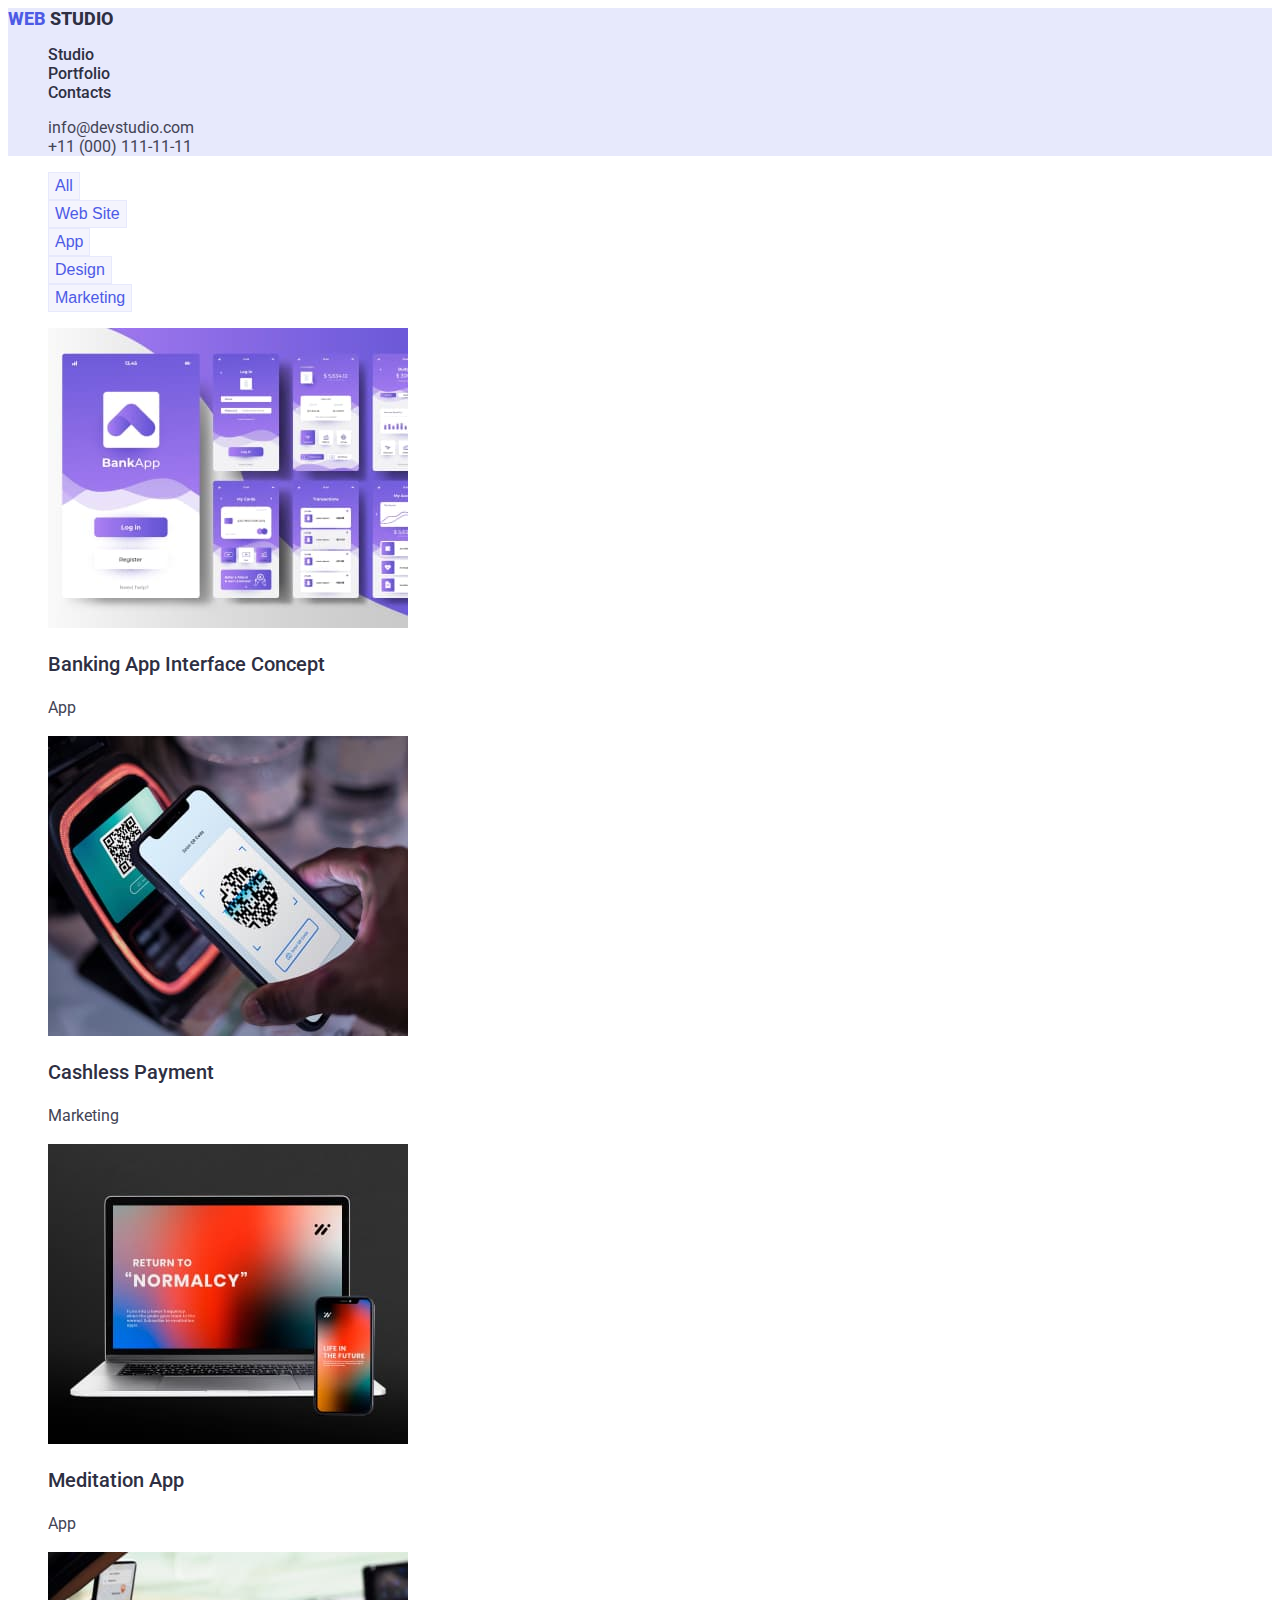
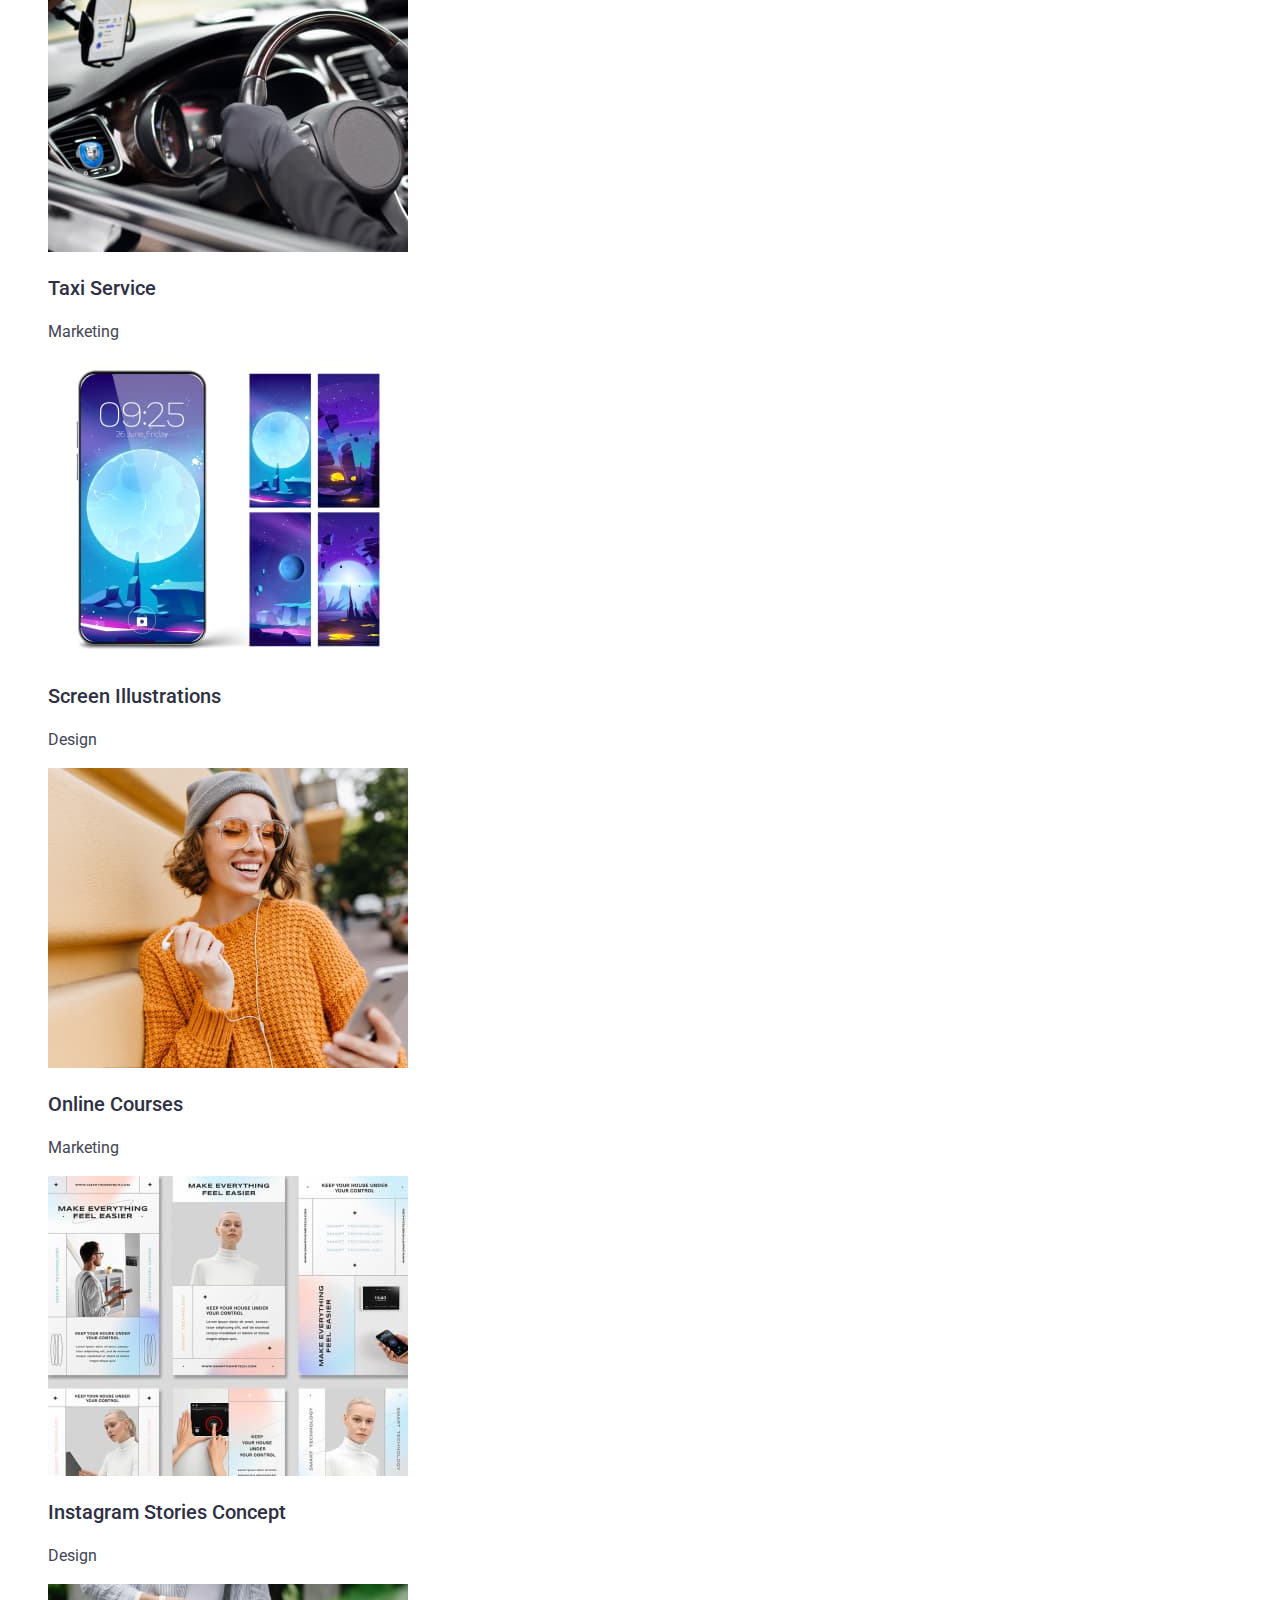
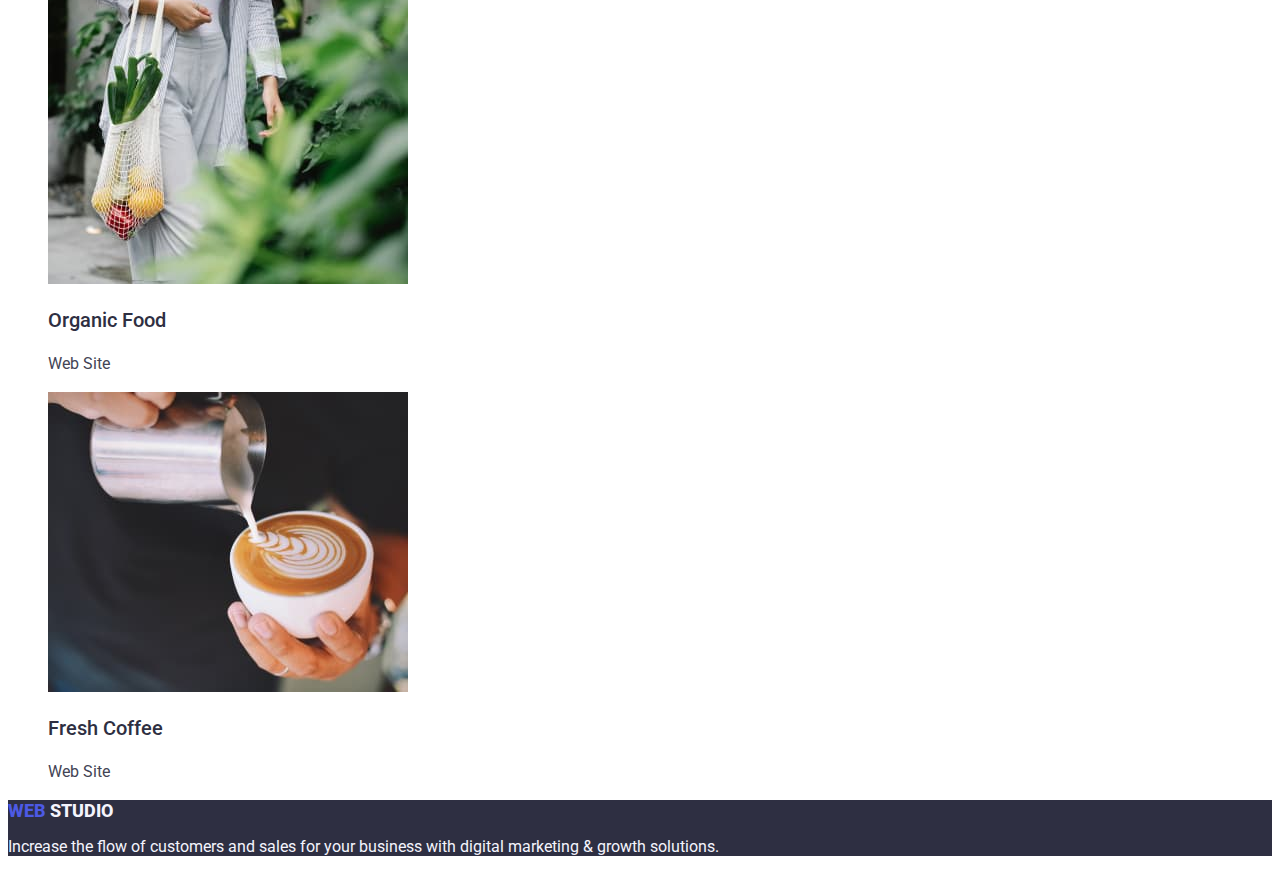
==== portfolio.html @ ab1d947a "Add files via upload" ====
<!DOCTYPE html>
<html lang="en">
  <head>
    <meta charset="UTF-8" />
    <meta name="viewport" content="width=device-width, initial-scale=1.0" />
    <title>Portfolio</title>
    <link
      href="https://fonts.googleapis.com/css2?family=Raleway:wght@800&family=Roboto:wght@400;500;700;900&display=swap"
      rel="stylesheet"
    />
    <link rel="stylesheet" href="./css/portfolio.css" />
  </head>
  <body>
    <header class="page-header">
      <nav class="navigation">
        <a class="page-logo" href="./index.html">
          <span class="logo-first-part">Web</span>
          <span class="logo-second-part">Studio</span>
        </a>
        <ul class="menu">
          <li class="menu-item">
            <a class="menu-link" href="./index.html">Studio</a>
          </li>
          <li class="menu-item">
            <a class="menu-link" href="./portfolio.html">Portfolio</a>
          </li>
          <li class="menu-item">
            <a class="menu-link" href="./contacts.html">Contacts</a>
          </li>
        </ul>
      </nav>
      <address>
        <ul class="contact">
          <li class="contact-list-item">
            <a class="contact-list-link" href="mailto:info@devstudio.com"
              >info@devstudio.com</a
            >
          </li>
          <li class="contact-list-item">
            <a class="contact-list-link" href="tel:+110001111111"
              >+11 (000) 111-11-11</a
            >
          </li>
        </ul>
      </address>
    </header>
    <main>
      <section>
        <ul class="list">
          <li><button type="button">All</button></li>
          <li><button type="button">Web Site</button></li>
          <li><button type="button">App</button></li>
          <li><button type="button">Design</button></li>
          <li><button type="button">Marketing</button></li>
        </ul>
      </section>
      <section>
        <ul class="sections">
          <li class="block">
            <img
              src="./images/banking_app.jpg"
              alt="Banking App Interface Concept"
              width="360"
            />
            <h3 class="section-title">Banking App Interface Concept</h3>
            <p class="section-text">App</p>
          </li>
          <li class="block">
            <img
              src="./images/cashless_payment.jpg"
              alt="Cashless Payment"
              width="360"
            />
            <h3 class="section-title">Cashless Payment</h3>
            <p class="section-text">Marketing</p>
          </li>
          <li class="block">
            <img
              src="./images/meditation_app.jpg"
              alt="Meditation App"
              width="360"
            />
            <h3 class="section-title">Meditation App</h3>
            <p class="section-text">App</p>
          </li>
          <li class="block">
            <img
              src="./images/taxi_service.jpg"
              alt="Taxi Service"
              width="360"
            />
            <h3 class="section-title">Taxi Service</h3>
            <p class="section-text">Marketing</p>
          </li>
          <li class="block">
            <img
              src="./images/screen_illustrations.jpg"
              alt="Screen Illustrations"
              width="360"
            />
            <h3 class="section-title">Screen Illustrations</h3>
            <p class="section-text">Design</p>
          </li>
          <li>
            <img
              src="./images/online_courses.jpg"
              alt="Online Courses"
              width="360"
            />
            <h3 class="section-title">Online Courses</h3>
            <p class="section-text">Marketing</p>
          </li>
          <li class="block">
            <img
              src="./images/instagram_stories_concept.jpg"
              alt="Instagram Stories Concept"
              width="360"
            />
            <h3 class="section-title">Instagram Stories Concept</h3>
            <p class="section-text">Design</p>
          </li>
          <li class="block">
            <img
              src="./images/organic_food.jpg"
              alt="Organic Food"
              width="360"
            />
            <h3 class="section-title">Organic Food</h3>
            <p class="section-text">Web Site</p>
          </li>
          <li class="block">
            <img
              src="./images/fresh_coffee.jpg"
              alt="Fresh Coffee"
              width="360"
            />
            <h3 class="section-title">Fresh Coffee</h3>
            <p class="section-text">Web Site</p>
          </li>
        </ul>
      </section>
    </main>
    <footer class="footer">
      <nav class="navigation">
        <a class="page-logo" href="./index.html">
          <span class="logo-first-part">Web</span>
          <span class="logo-second-part">Studio</span>
        </a>
      </nav>
      <p class="text">
        Increase the flow of customers and sales for your business with digital
        marketing & growth solutions.
      </p>
    </footer>
  </body>
</html>
---- css/portfolio.css ----
:root {
  --primary-color: #2e2f42; /*Modal overlay, main color*/
  --secondary-color: #434455; /*Text, secondary color*/
  --accent-color: #4d5ae5; /*Primary Brand, accent color*/
  --focus-color: #ffffff; /*White focus, background*/
  --secondary-background-color: #e7e9fc; /*Accent, bgc of header*/
  --passive-background-color: #f4f4fd; /*Light, button bgc*/
  --active-background-color: #404bbf; /*Pressed state, active bgc*/
}

body {
  font-family: "Roboto", sans-serif;
  background-color: var(--background-color);
  color: var(--primary-color);
}
.page-logo {
  font-size: 18px;
  font-weight: 800;
  text-decoration: none;
  text-transform: uppercase;
  letter-spacing: 0, 54;
}
.logo-first-part {
  color: var(--accent-color);
}
.logo-second-part {
  color: var(--primary-color);
}
ul {
  list-style: none;
}
button {
  cursor: pointer;
  color: var(--accent-color);
  font-size: 16px;
  font-style: normal;
  font-weight: 500;
  line-height: 1.5;
  border: 1px solid var(--secondary-background-color);
  background-color: var(--passive-background-color);
}
a:hover,
a:focus {
  color: var(--active-background-color);
}
button:hover,
button:focus {
  color: var(--focus-color);
  background-color: var(--active-background-color);
}
.page-header {
  background: var(--secondary-background-color);
}
.menu-link {
  font-size: 16px;
  font-weight: 500;
  text-decoration: none;
  color: var(--primary-color);
}
.contact-list-link {
  color: var(--secondary-color);
  text-decoration: none;
  font-style: normal;
}
.section-title {
  font-size: 20px;
  font-weight: 500;
  color: var(--primary-color);
  line-height: 1.2;
}
.section-text {
  font-size: 16px;
  color: var(--secondary-color);
  line-height: 1.5;
}
.footer {
  background-color: var(--primary-color);
}
.footer .navigation .page-logo .logo-second-part {
  color: var(--passive-background-color);
}
.text {
  font-size: 16px;
  color: var(--passive-background-color);
}
/* .block {
  width: 360px;
  height: 420px;
} */
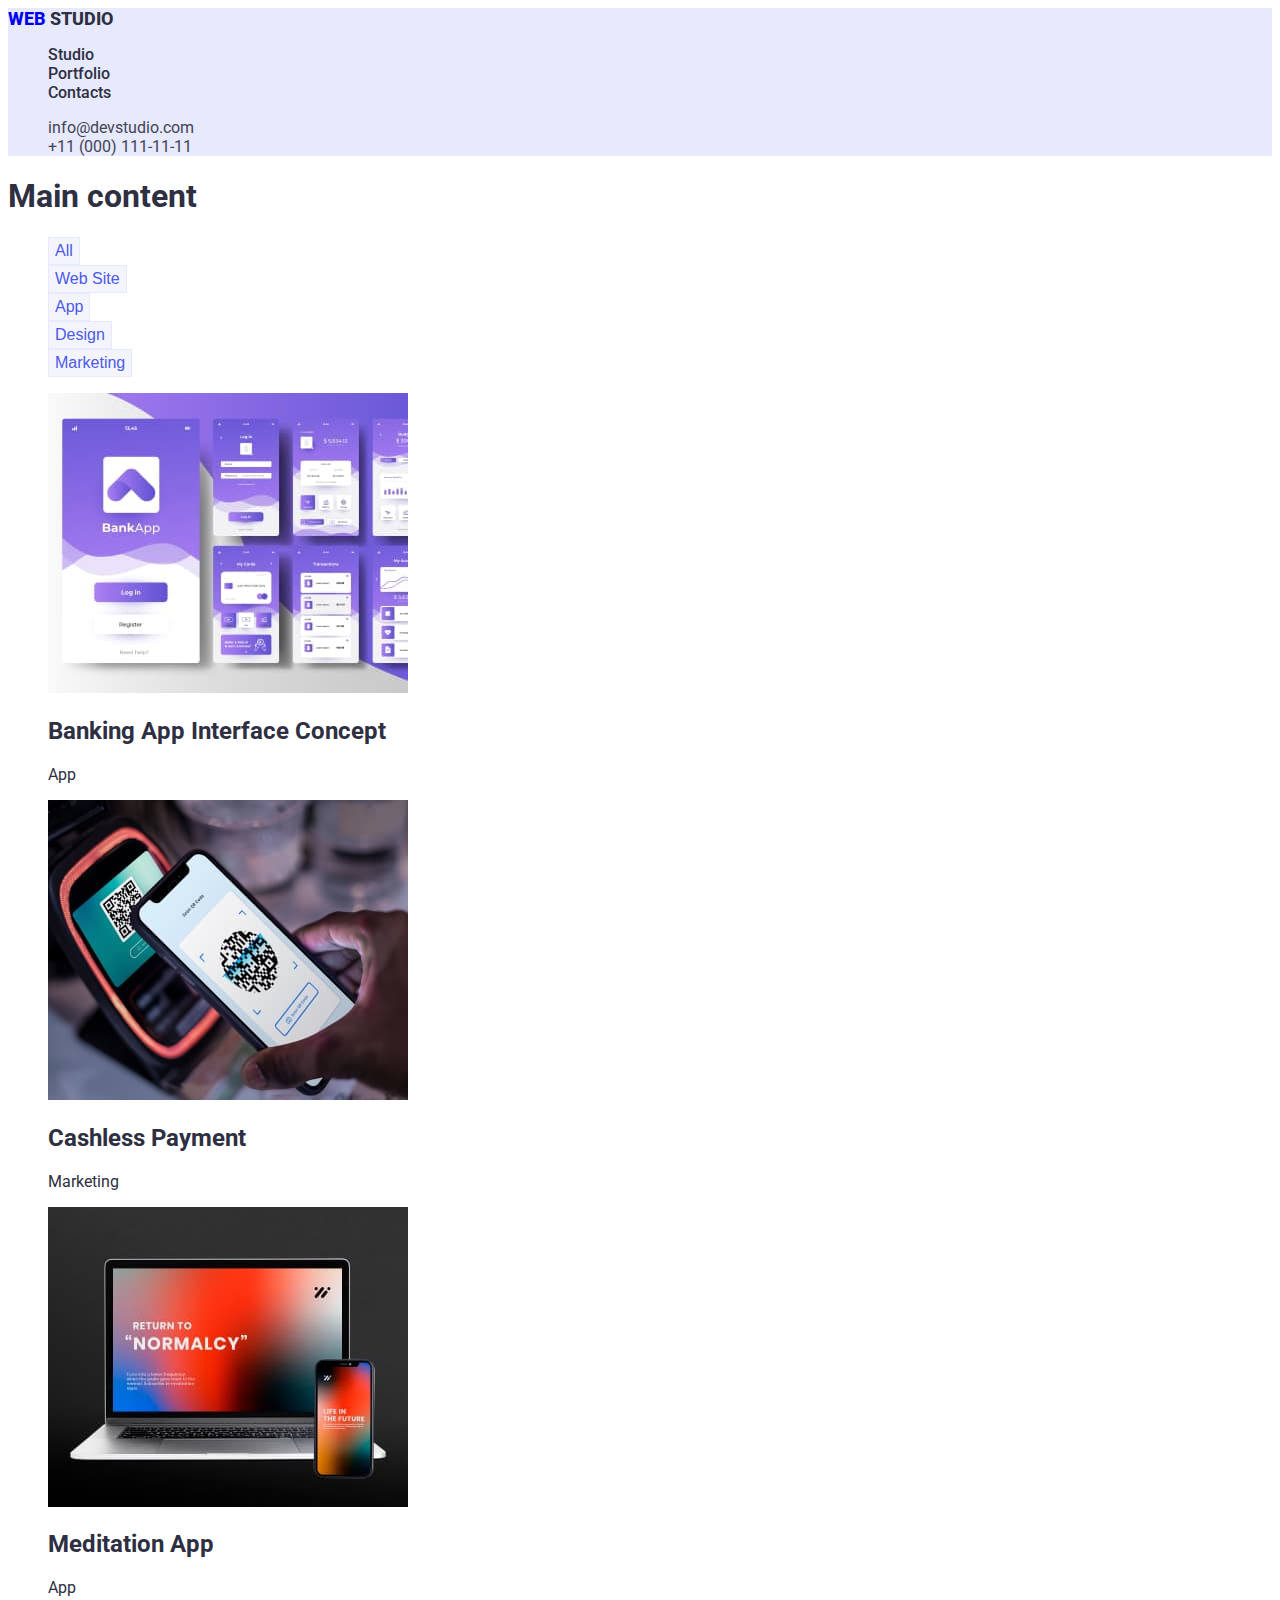
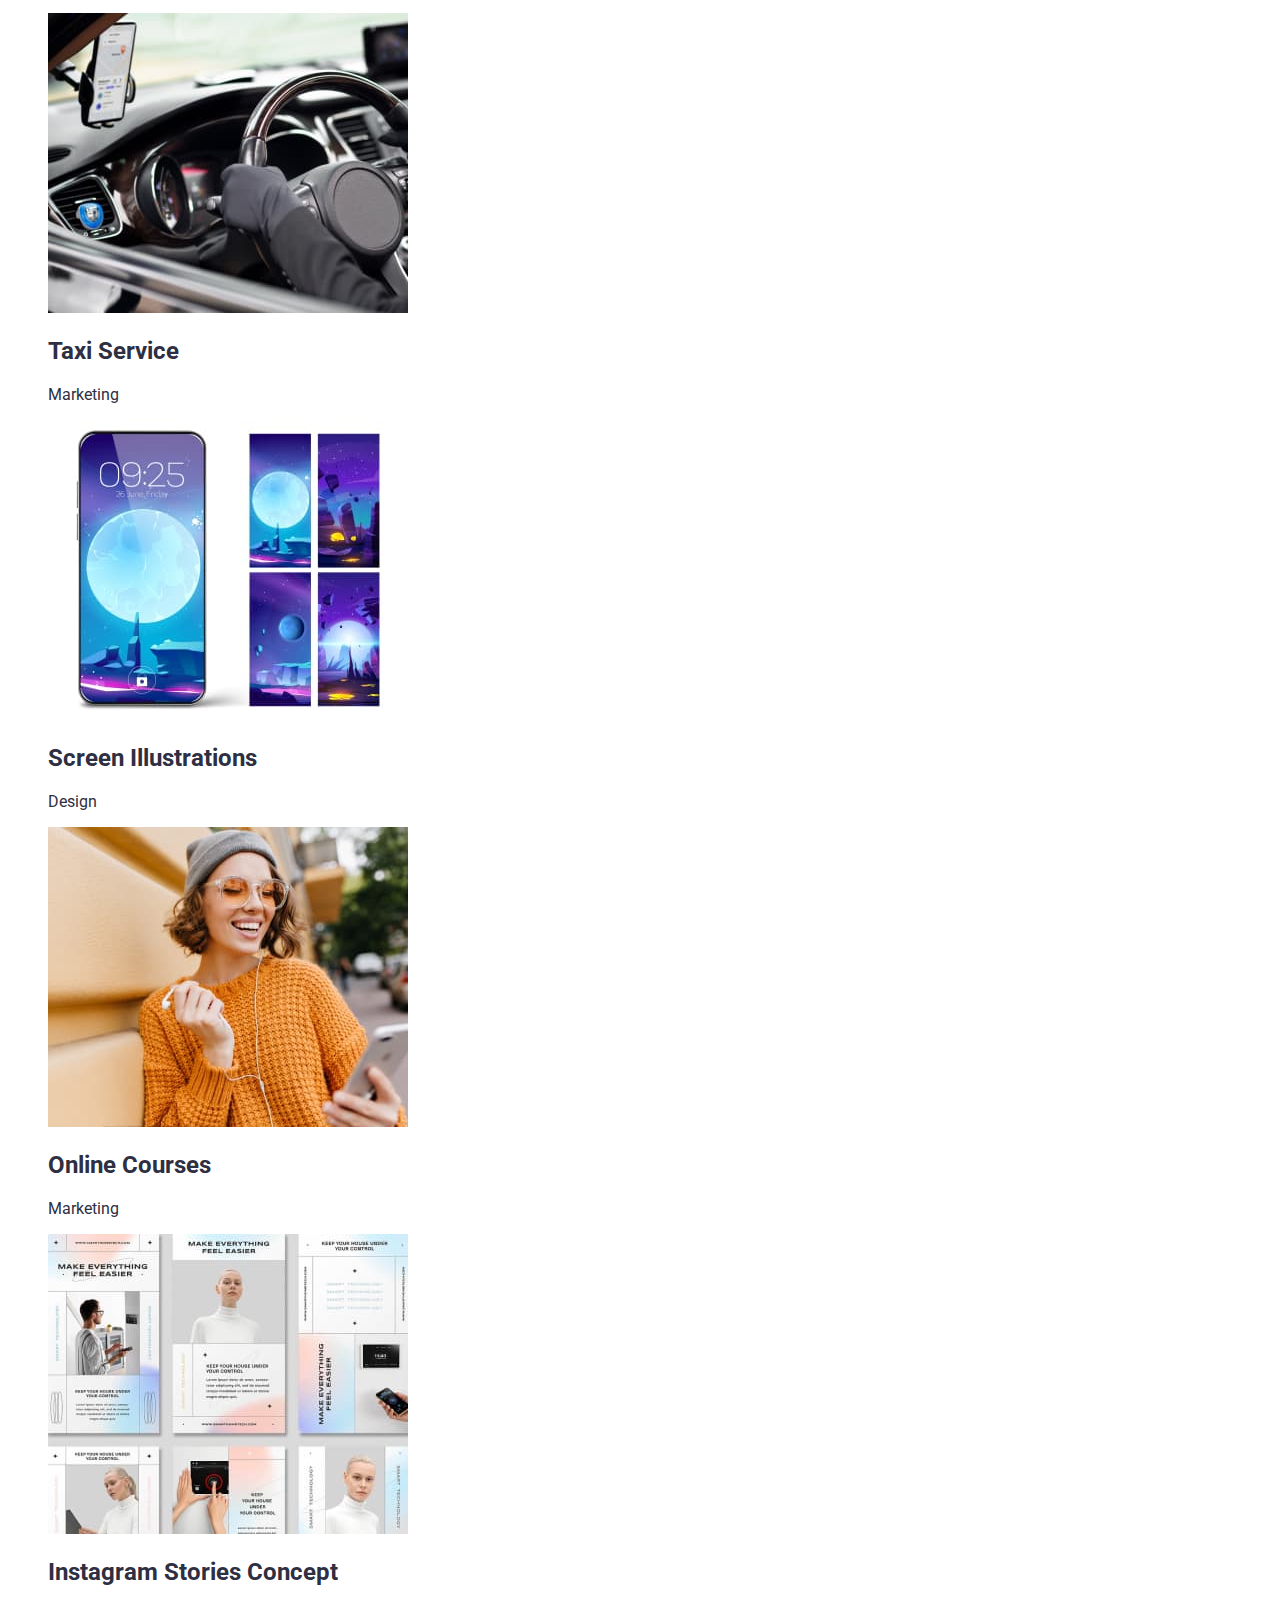
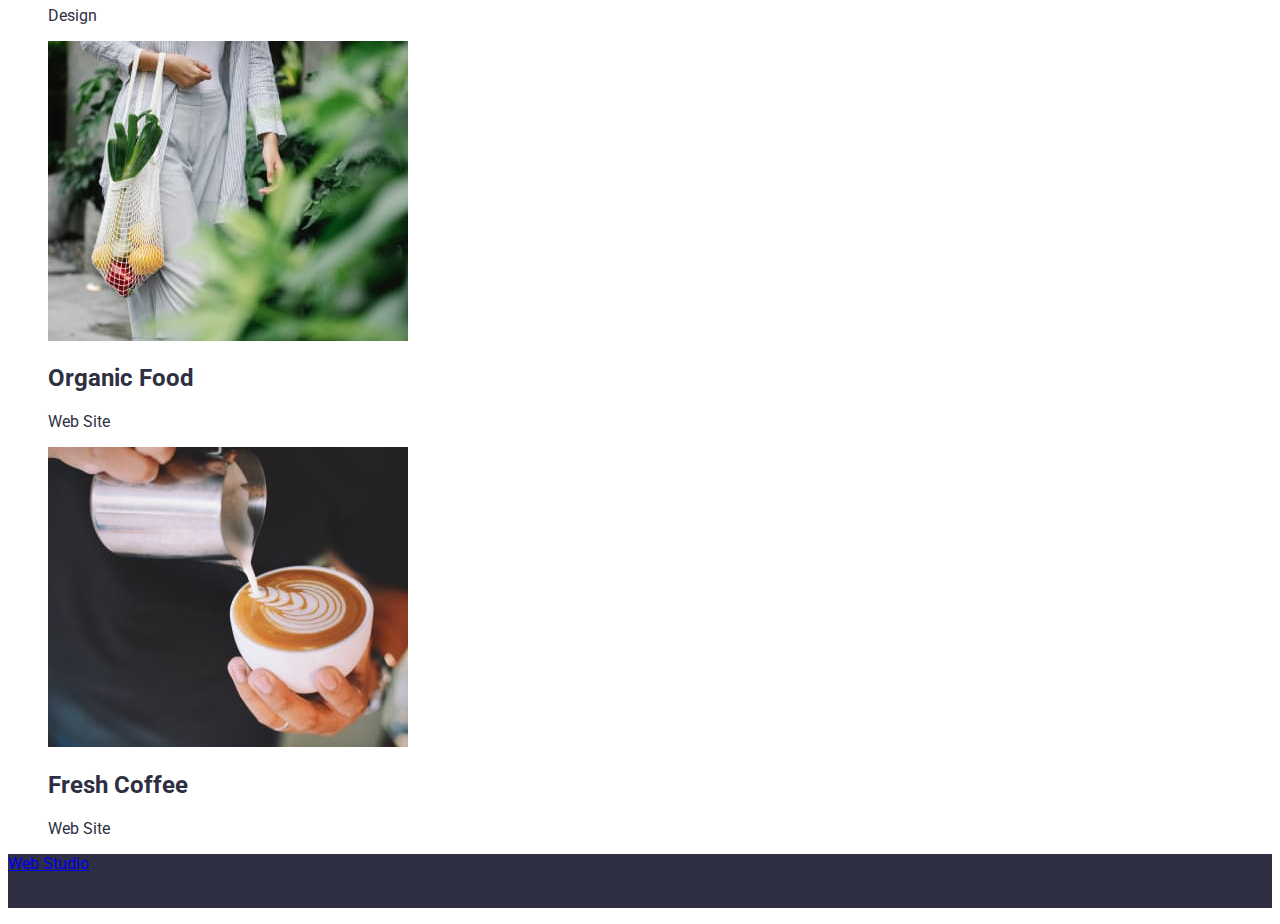
==== commit 726a16a9: "add css files" ====
--- a/portfolio.html
+++ b/portfolio.html
@@ -13,31 +13,30 @@
   <body>
     <header class="page-header">
       <nav class="navigation">
-        <a class="page-logo" href="./index.html">
-          <span class="logo-first-part">Web</span>
-          <span class="logo-second-part">Studio</span>
+        <a class="page-logo link" href="./index.html">
+          Web <span class="logo-second-part">Studio</span>
         </a>
-        <ul class="menu">
-          <li class="menu-item">
+        <ul class="menu list">
+          <li class="menu-item link">
             <a class="menu-link" href="./index.html">Studio</a>
           </li>
-          <li class="menu-item">
+          <li class="menu-item link">
             <a class="menu-link" href="./portfolio.html">Portfolio</a>
           </li>
-          <li class="menu-item">
-            <a class="menu-link" href="./contacts.html">Contacts</a>
+          <li class="menu-item link">
+            <a class="menu-link" href="./index.html">Contacts</a>
           </li>
         </ul>
       </nav>
-      <address>
-        <ul class="contact">
+      <address class="contact-info">
+        <ul class="contact list">
           <li class="contact-list-item">
-            <a class="contact-list-link" href="mailto:info@devstudio.com"
+            <a class="contact-list-link link" href="mailto:info@devstudio.com"
               >info@devstudio.com</a
             >
           </li>
           <li class="contact-list-item">
-            <a class="contact-list-link" href="tel:+110001111111"
+            <a class="contact-list-link link" href="tel:+110001111111"
               >+11 (000) 111-11-11</a
             >
           </li>
@@ -45,109 +44,106 @@
       </address>
     </header>
     <main>
-      <section>
-        <ul class="list">
-          <li><button type="button">All</button></li>
-          <li><button type="button">Web Site</button></li>
-          <li><button type="button">App</button></li>
-          <li><button type="button">Design</button></li>
-          <li><button type="button">Marketing</button></li>
+      <section class="main-section">
+        <h1>Main content</h1>
+        <ul class="buttin-filter list">
+          <li><button class="btn" type="button">All</button></li>
+          <li><button class="btn" type="button">Web Site</button></li>
+          <li><button class="btn" type="button">App</button></li>
+          <li><button class="btn" type="button">Design</button></li>
+          <li><button class="btn" type="button">Marketing</button></li>
         </ul>
-      </section>
-      <section>
-        <ul class="sections">
-          <li class="block">
+
+        <ul class="all-blocks list">
+          <li class="block link">
             <img
               src="./images/banking_app.jpg"
               alt="Banking App Interface Concept"
               width="360"
             />
-            <h3 class="section-title">Banking App Interface Concept</h3>
-            <p class="section-text">App</p>
+            <h2 class="block-title">Banking App Interface Concept</h2>
+            <p class="block-text">App</p>
           </li>
-          <li class="block">
+          <li class="block link">
             <img
               src="./images/cashless_payment.jpg"
               alt="Cashless Payment"
               width="360"
             />
-            <h3 class="section-title">Cashless Payment</h3>
-            <p class="section-text">Marketing</p>
+            <h2 class="block-title">Cashless Payment</h2>
+            <p class="block-text">Marketing</p>
           </li>
-          <li class="block">
+          <li class="block link">
             <img
               src="./images/meditation_app.jpg"
               alt="Meditation App"
               width="360"
             />
-            <h3 class="section-title">Meditation App</h3>
-            <p class="section-text">App</p>
+            <h2 class="block-title">Meditation App</h2>
+            <p class="block-text">App</p>
           </li>
-          <li class="block">
+          <li class="block link">
             <img
               src="./images/taxi_service.jpg"
               alt="Taxi Service"
               width="360"
             />
-            <h3 class="section-title">Taxi Service</h3>
-            <p class="section-text">Marketing</p>
+            <h2 class="block-title">Taxi Service</h2>
+            <p class="block-text">Marketing</p>
           </li>
-          <li class="block">
+          <li class="block link">
             <img
               src="./images/screen_illustrations.jpg"
               alt="Screen Illustrations"
               width="360"
             />
-            <h3 class="section-title">Screen Illustrations</h3>
-            <p class="section-text">Design</p>
+            <h2 class="block-title">Screen Illustrations</h2>
+            <p class="block-text">Design</p>
           </li>
-          <li>
+          <li class="block link">
             <img
               src="./images/online_courses.jpg"
               alt="Online Courses"
               width="360"
             />
-            <h3 class="section-title">Online Courses</h3>
-            <p class="section-text">Marketing</p>
+            <h2 class="block-title">Online Courses</h2>
+            <p class="block-text">Marketing</p>
           </li>
-          <li class="block">
+          <li class="block link">
             <img
               src="./images/instagram_stories_concept.jpg"
               alt="Instagram Stories Concept"
               width="360"
             />
-            <h3 class="section-title">Instagram Stories Concept</h3>
-            <p class="section-text">Design</p>
+            <h2 class="block-title">Instagram Stories Concept</h2>
+            <p class="block-text">Design</p>
           </li>
-          <li class="block">
+          <li class="block link">
             <img
               src="./images/organic_food.jpg"
               alt="Organic Food"
               width="360"
             />
-            <h3 class="section-title">Organic Food</h3>
-            <p class="section-text">Web Site</p>
+            <h2 class="block-title">Organic Food</h2>
+            <p class="block-text">Web Site</p>
           </li>
-          <li class="block">
+          <li class="block link">
             <img
               src="./images/fresh_coffee.jpg"
               alt="Fresh Coffee"
               width="360"
             />
-            <h3 class="section-title">Fresh Coffee</h3>
-            <p class="section-text">Web Site</p>
+            <h2 class="block-title">Fresh Coffee</h2>
+            <p class="block-text">Web Site</p>
           </li>
         </ul>
       </section>
     </main>
     <footer class="footer">
-      <nav class="navigation">
-        <a class="page-logo" href="./index.html">
-          <span class="logo-first-part">Web</span>
-          <span class="logo-second-part">Studio</span>
-        </a>
-      </nav>
-      <p class="text">
+      <a class="footer-logo" href="./index.html">
+        Web <span class="footer-logo-second-part">Studio</span>
+      </a>
+      <p class="footer-description">
         Increase the flow of customers and sales for your business with digital
         marketing & growth solutions.
       </p>
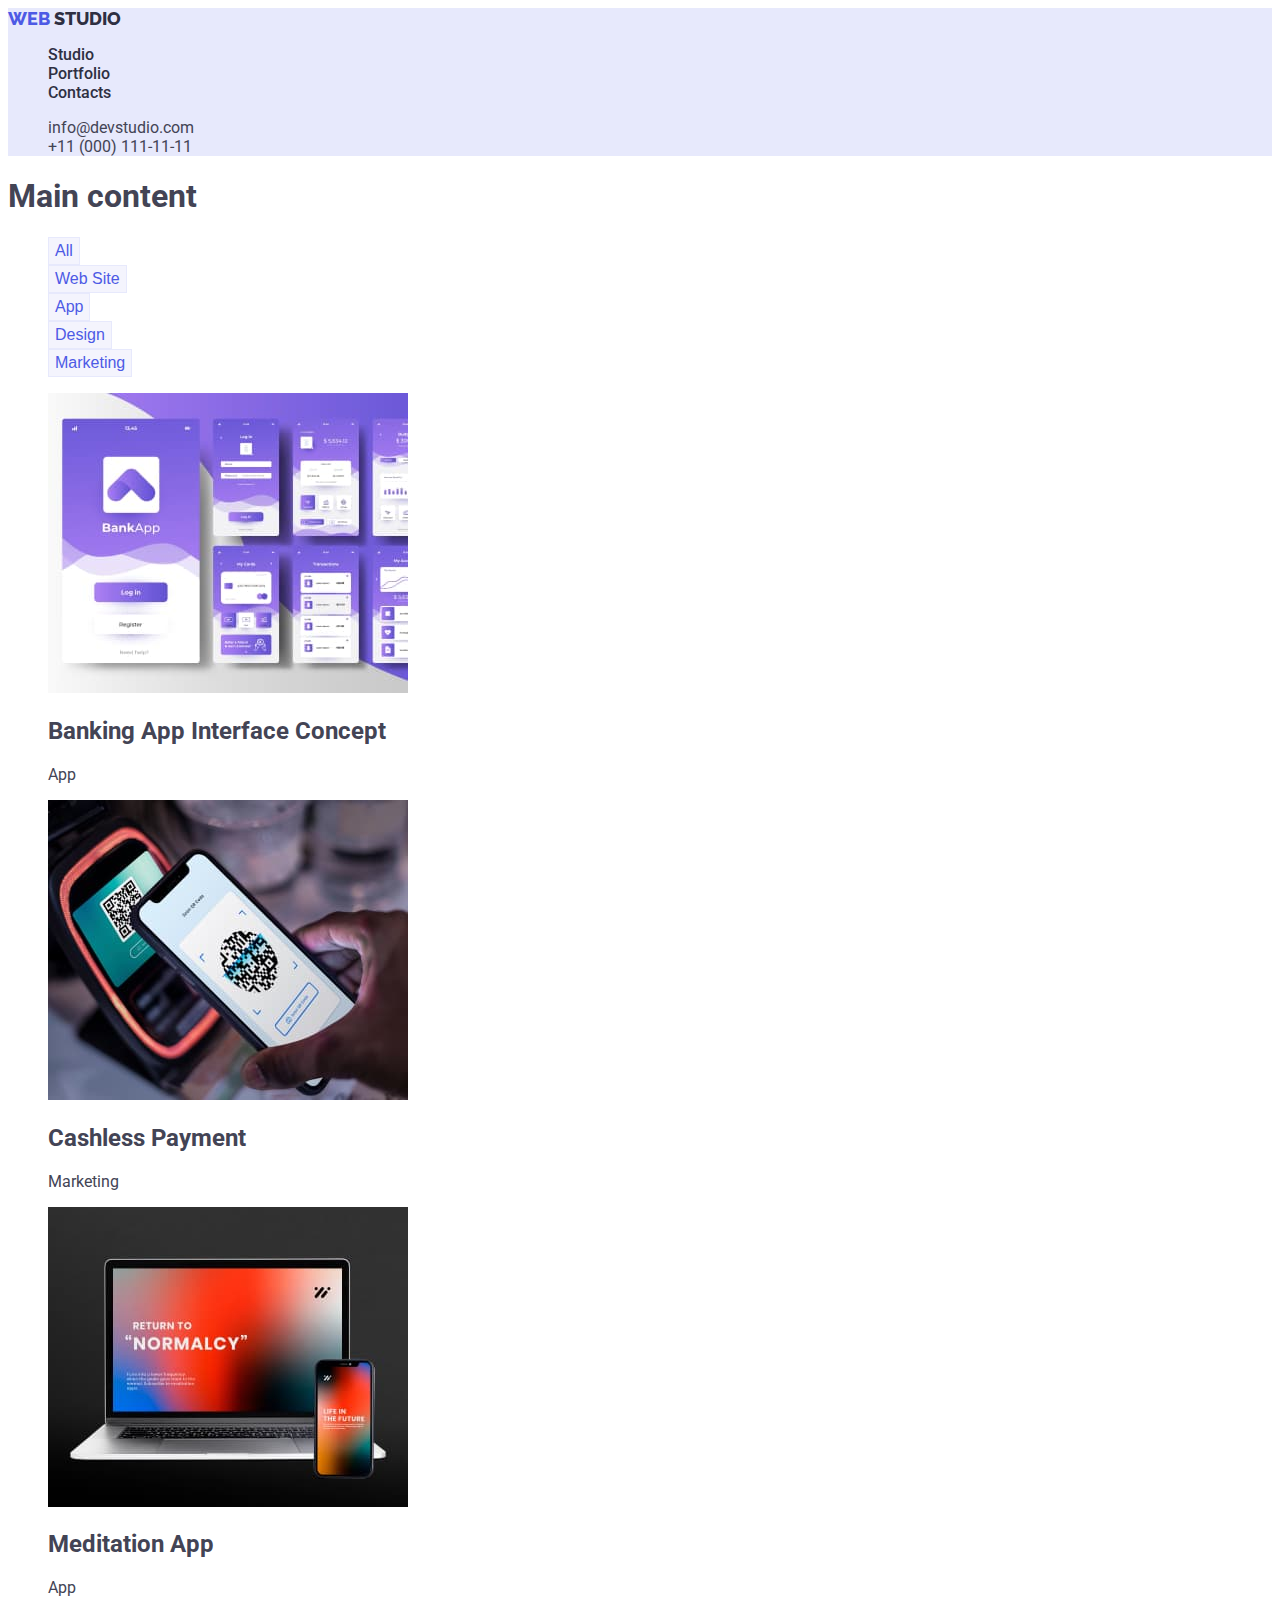
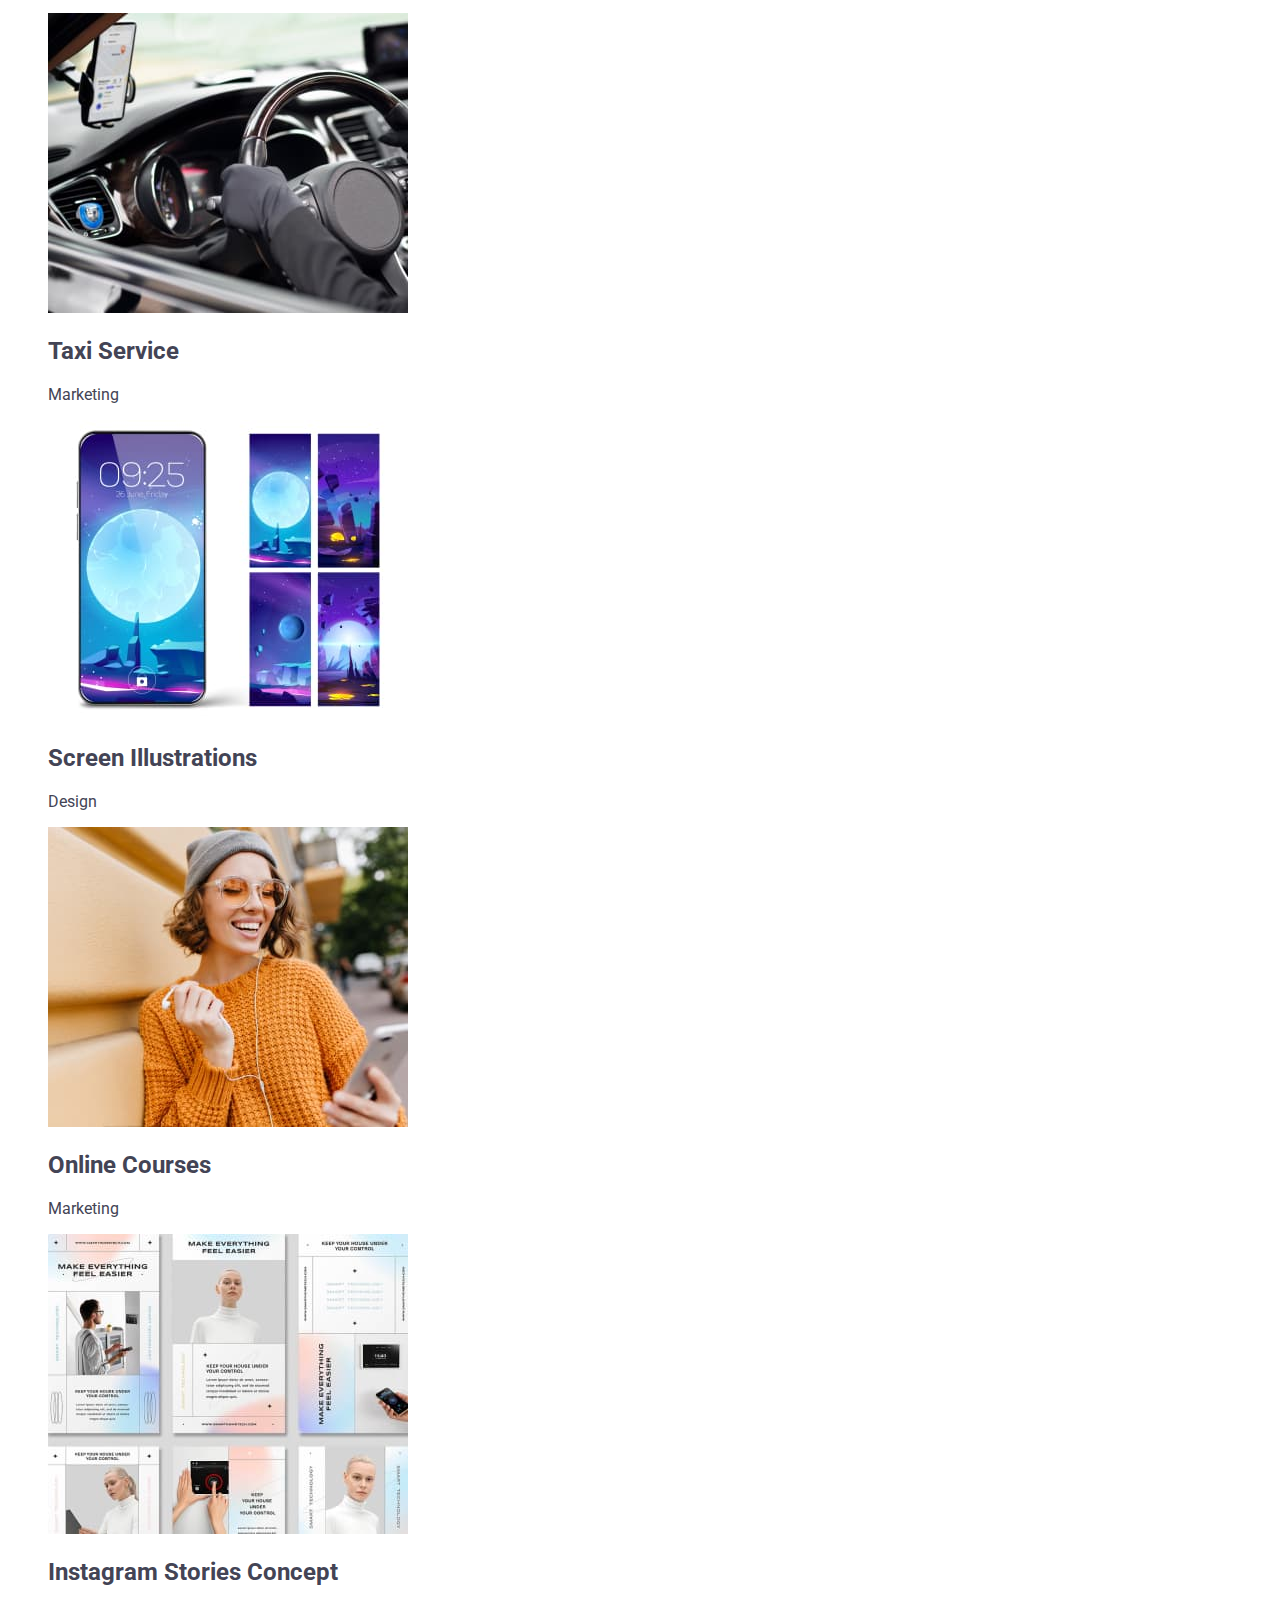
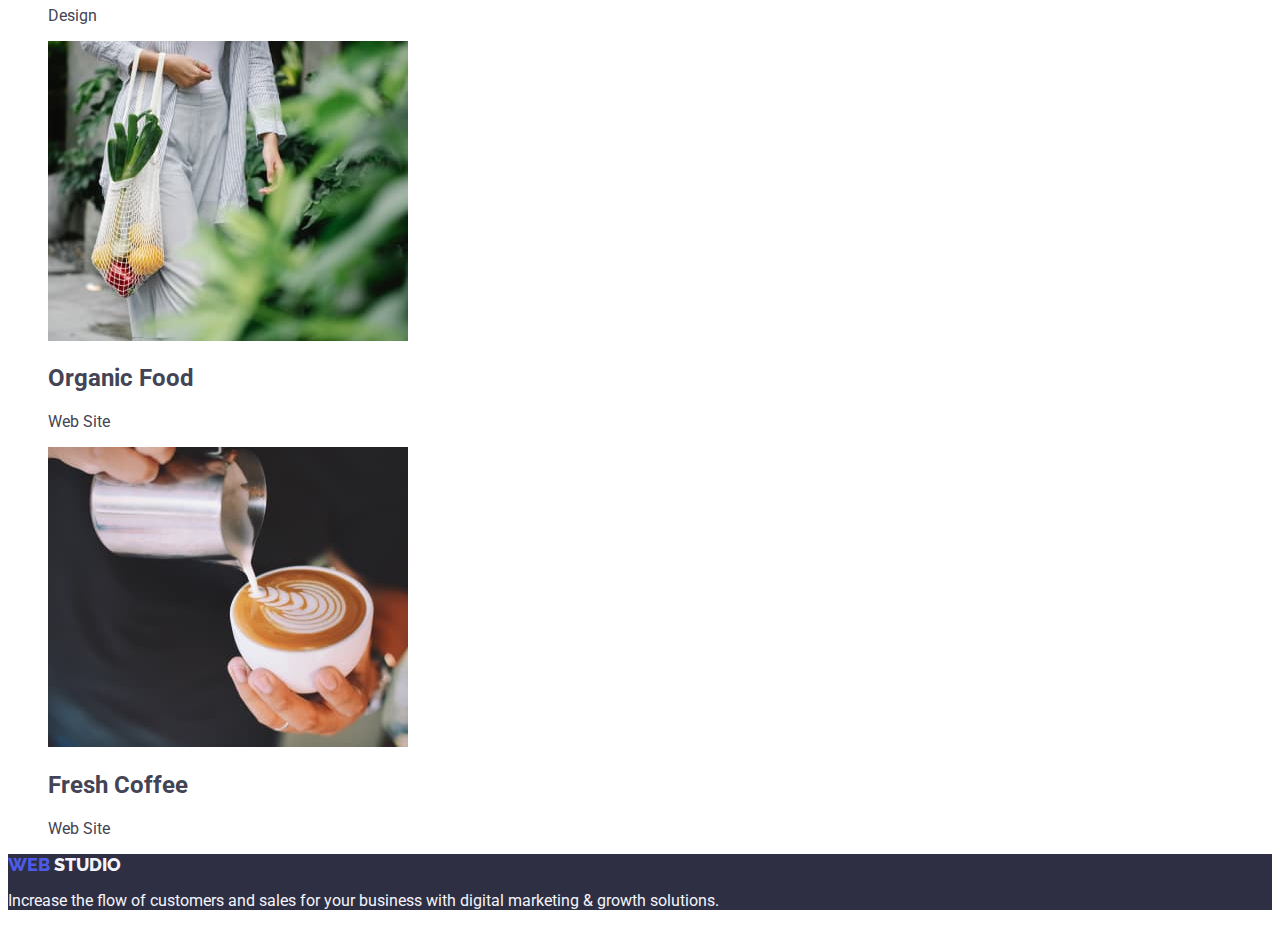
==== commit 046fd82a: "changed html files" ====
--- a/portfolio.html
+++ b/portfolio.html
@@ -4,6 +4,8 @@
     <meta charset="UTF-8" />
     <meta name="viewport" content="width=device-width, initial-scale=1.0" />
     <title>Portfolio</title>
+    <link rel="preconnect" href="https://fonts.googleapis.com" />
+    <link rel="preconnect" href="https://fonts.gstatic.com" crossorigin />
     <link
       href="https://fonts.googleapis.com/css2?family=Raleway:wght@800&family=Roboto:wght@400;500;700;900&display=swap"
       rel="stylesheet"
--- a/css/portfolio.css
+++ b/css/portfolio.css
@@ -11,23 +11,30 @@
 body {
   font-family: "Roboto", sans-serif;
   background-color: var(--background-color);
-  color: var(--primary-color);
+  color: var(--secondary-color);
 }
 .page-logo {
+  font-family: "Raleway", sans-serif;
   font-size: 18px;
   font-weight: 800;
+  line-height: 1, 17;
+  letter-spacing: 0, 03 em;
   text-decoration: none;
   text-transform: uppercase;
+  color: var(--accent-color);
   letter-spacing: 0, 54;
-}
-.logo-first-part {
-  color: var(--accent-color);
 }
 .logo-second-part {
   color: var(--primary-color);
 }
-ul {
+.link {
+  text-decoration: none;
+}
+.list {
   list-style: none;
+}
+.contact-info {
+  font-style: normal;
 }
 button {
   cursor: pointer;
@@ -54,13 +61,15 @@
 .menu-link {
   font-size: 16px;
   font-weight: 500;
+  line-height: 1, 5;
+  letter-spacing: 0, 02em;
   text-decoration: none;
   color: var(--primary-color);
 }
 .contact-list-link {
+  line-height: 1, 5;
+  letter-spacing: 0, 02em;
   color: var(--secondary-color);
-  text-decoration: none;
-  font-style: normal;
 }
 .section-title {
   font-size: 20px;
@@ -76,12 +85,23 @@
 .footer {
   background-color: var(--primary-color);
 }
-.footer .navigation .page-logo .logo-second-part {
+.footer-logo {
+  font-family: "Raleway", sans-serif;
+  font-weight: 800;
+  font-size: 18px;
+  line-height: 1, 17;
+  letter-spacing: 0, 03em;
+  text-transform: uppercase;
+  color: var(--accent-color);
+  text-decoration: none;
+}
+.footer-logo-second-part {
   color: var(--passive-background-color);
 }
-.text {
-  font-size: 16px;
+.footer-description {
+  line-height: 1, 5;
   color: var(--passive-background-color);
+  letter-spacing: 0, 02em;
 }
 /* .block {
   width: 360px;
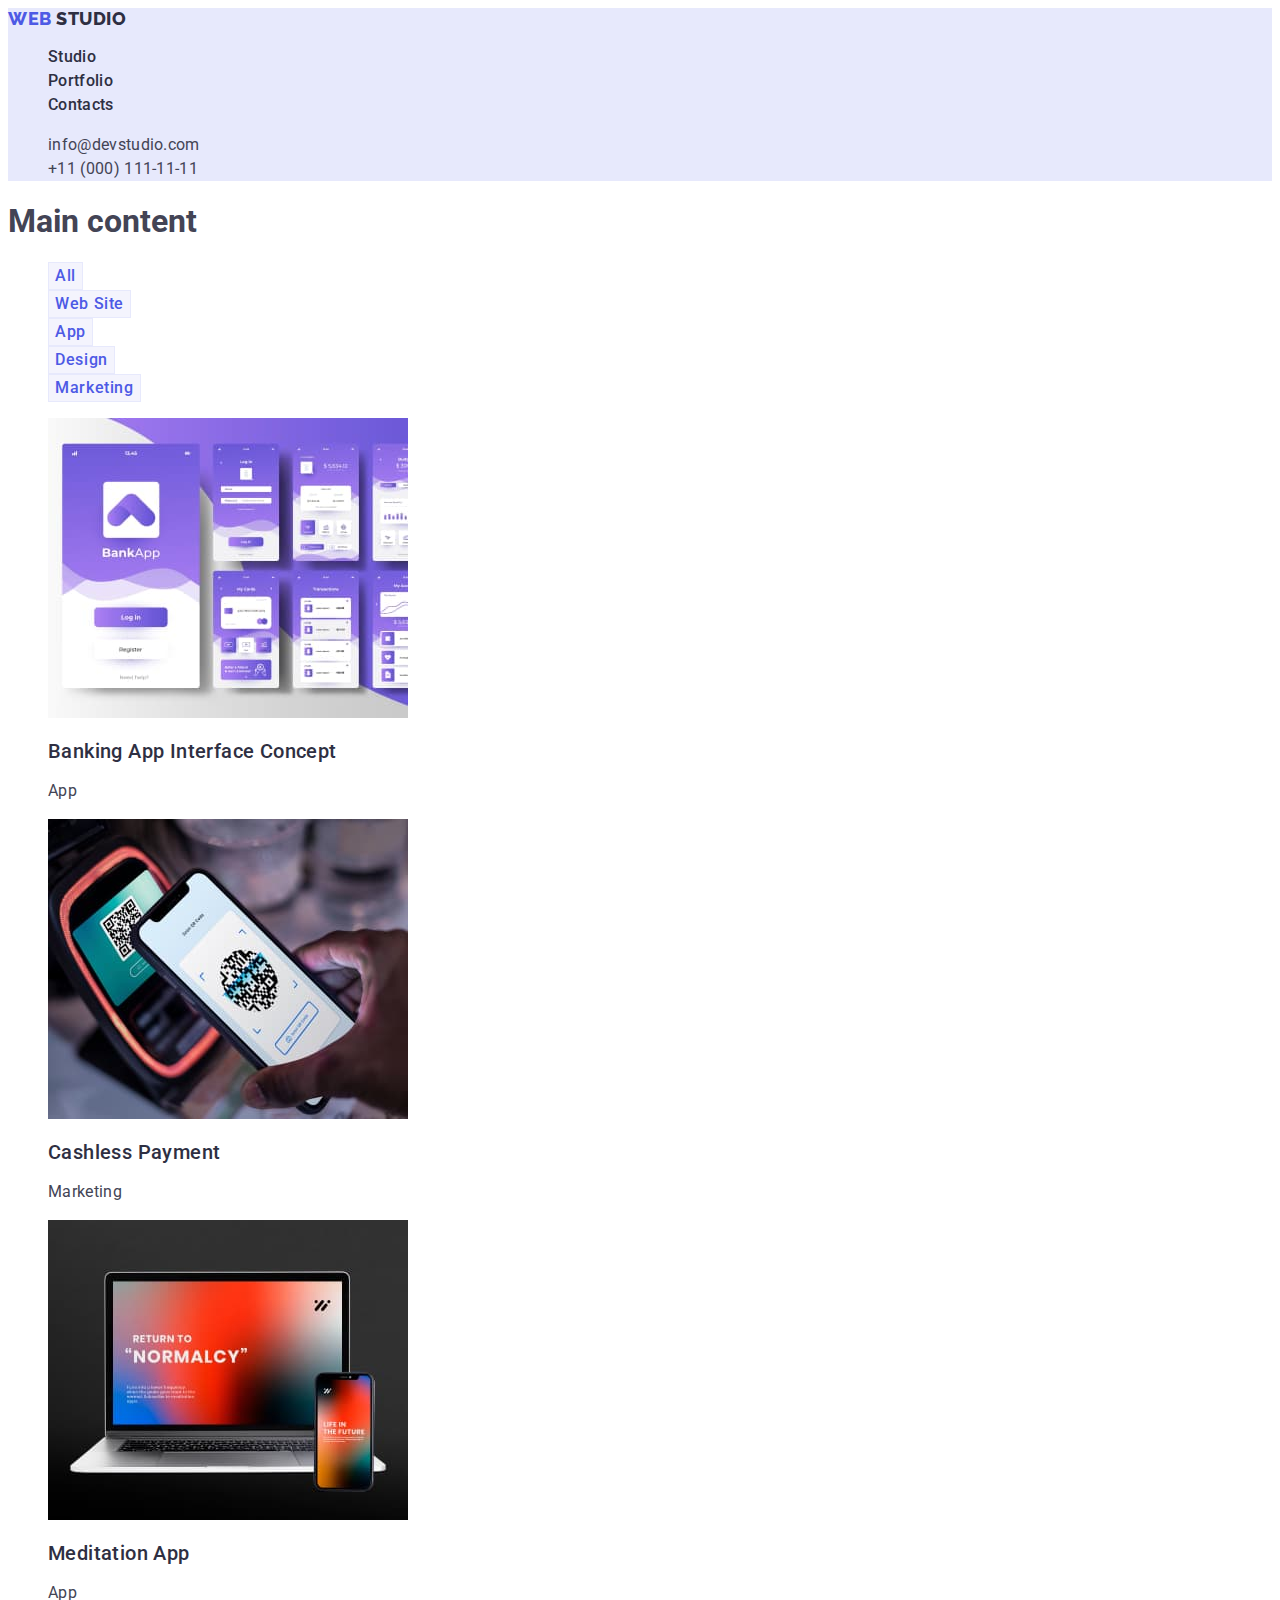
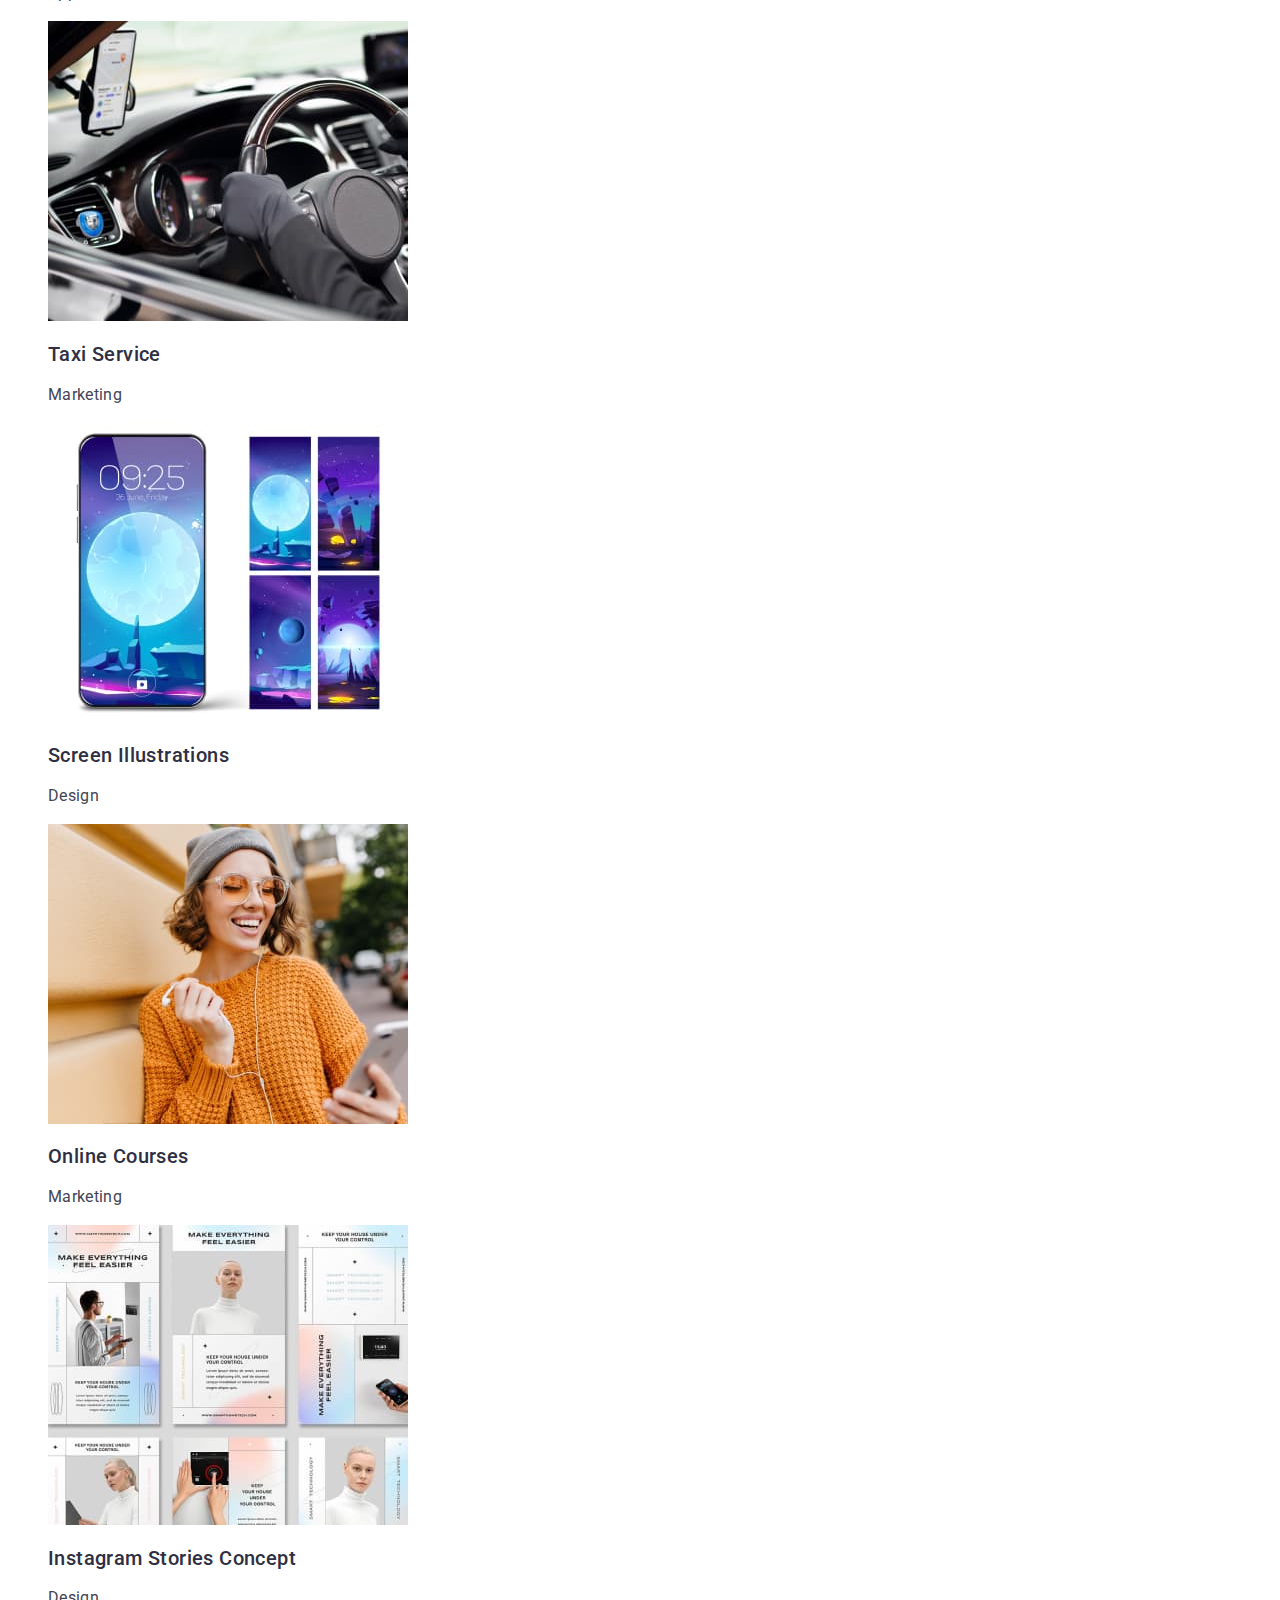
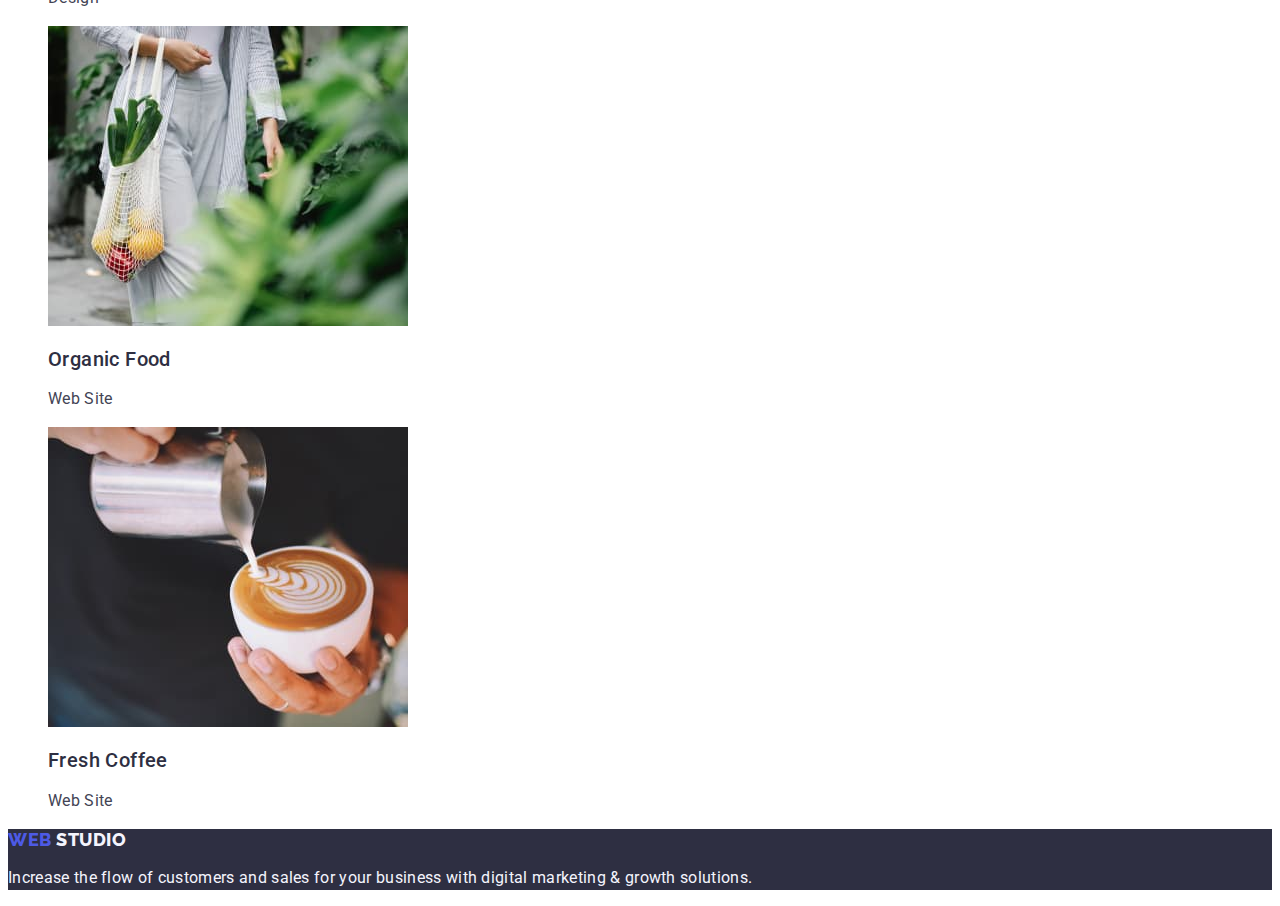
==== commit 85ab2628: "changed portfolio html file" ====
--- a/portfolio.html
+++ b/portfolio.html
@@ -19,14 +19,14 @@
           Web <span class="logo-second-part">Studio</span>
         </a>
         <ul class="menu list">
-          <li class="menu-item link">
-            <a class="menu-link" href="./index.html">Studio</a>
+          <li class="menu-item">
+            <a class="menu-link link" href="./index.html">Studio</a>
           </li>
-          <li class="menu-item link">
-            <a class="menu-link" href="./portfolio.html">Portfolio</a>
+          <li class="menu-item">
+            <a class="menu-link link" href="./portfolio.html">Portfolio</a>
           </li>
-          <li class="menu-item link">
-            <a class="menu-link" href="./index.html">Contacts</a>
+          <li class="menu-item">
+            <a class="menu-link link" href="">Contacts</a>
           </li>
         </ul>
       </nav>
@@ -55,94 +55,111 @@
           <li><button class="btn" type="button">Design</button></li>
           <li><button class="btn" type="button">Marketing</button></li>
         </ul>
-
         <ul class="all-blocks list">
-          <li class="block link">
-            <img
-              src="./images/banking_app.jpg"
-              alt="Banking App Interface Concept"
-              width="360"
-            />
-            <h2 class="block-title">Banking App Interface Concept</h2>
-            <p class="block-text">App</p>
+          <li class="block">
+            <a href="" class="link"
+              ><img
+                src="./images/banking_app.jpg"
+                alt="Banking App Interface Concept"
+                width="360"
+              />
+              <h2 class="block-title">Banking App Interface Concept</h2>
+              <p class="block-text">App</p>
+            </a>
           </li>
           <li class="block link">
-            <img
-              src="./images/cashless_payment.jpg"
-              alt="Cashless Payment"
-              width="360"
-            />
-            <h2 class="block-title">Cashless Payment</h2>
-            <p class="block-text">Marketing</p>
+            <a href="" class="link"
+              ><img
+                src="./images/cashless_payment.jpg"
+                alt="Cashless Payment"
+                width="360"
+              />
+              <h2 class="block-title">Cashless Payment</h2>
+              <p class="block-text">Marketing</p>
+            </a>
           </li>
           <li class="block link">
-            <img
-              src="./images/meditation_app.jpg"
-              alt="Meditation App"
-              width="360"
-            />
-            <h2 class="block-title">Meditation App</h2>
-            <p class="block-text">App</p>
+            <a href="" class="link"
+              ><img
+                src="./images/meditation_app.jpg"
+                alt="Meditation App"
+                width="360"
+              />
+              <h2 class="block-title">Meditation App</h2>
+              <p class="block-text">App</p>
+            </a>
           </li>
           <li class="block link">
-            <img
-              src="./images/taxi_service.jpg"
-              alt="Taxi Service"
-              width="360"
-            />
-            <h2 class="block-title">Taxi Service</h2>
-            <p class="block-text">Marketing</p>
+            <a href="" class="link">
+              <img
+                src="./images/taxi_service.jpg"
+                alt="Taxi Service"
+                width="360"
+              />
+              <h2 class="block-title">Taxi Service</h2>
+              <p class="block-text">Marketing</p>
+            </a>
           </li>
           <li class="block link">
-            <img
-              src="./images/screen_illustrations.jpg"
-              alt="Screen Illustrations"
-              width="360"
-            />
-            <h2 class="block-title">Screen Illustrations</h2>
-            <p class="block-text">Design</p>
+            <a href="" class="link">
+              <img
+                src="./images/screen_illustrations.jpg"
+                alt="Screen Illustrations"
+                width="360"
+              />
+              <h2 class="block-title">Screen Illustrations</h2>
+              <p class="block-text">Design</p>
+            </a>
           </li>
           <li class="block link">
-            <img
-              src="./images/online_courses.jpg"
-              alt="Online Courses"
-              width="360"
-            />
-            <h2 class="block-title">Online Courses</h2>
-            <p class="block-text">Marketing</p>
+            <a href="" class="link">
+              <img
+                src="./images/online_courses.jpg"
+                alt="Online Courses"
+                width="360"
+              />
+              <h2 class="block-title">Online Courses</h2>
+              <p class="block-text">Marketing</p>
+            </a>
           </li>
           <li class="block link">
-            <img
-              src="./images/instagram_stories_concept.jpg"
-              alt="Instagram Stories Concept"
-              width="360"
-            />
-            <h2 class="block-title">Instagram Stories Concept</h2>
-            <p class="block-text">Design</p>
+            <a href="" class="link">
+              <img
+                src="./images/instagram_stories_concept.jpg"
+                alt="Instagram Stories Concept"
+                width="360"
+              />
+              <h2 class="block-title">Instagram Stories Concept</h2>
+              <p class="block-text">Design</p>
+            </a>
           </li>
           <li class="block link">
-            <img
-              src="./images/organic_food.jpg"
-              alt="Organic Food"
-              width="360"
-            />
-            <h2 class="block-title">Organic Food</h2>
-            <p class="block-text">Web Site</p>
+            <a href="" class="link">
+              <img
+                src="./images/organic_food.jpg"
+                alt="Organic Food"
+                width="360"
+              />
+              <h2 class="block-title">Organic Food</h2>
+              <p class="block-text">Web Site</p>
+            </a>
           </li>
           <li class="block link">
-            <img
-              src="./images/fresh_coffee.jpg"
-              alt="Fresh Coffee"
-              width="360"
-            />
-            <h2 class="block-title">Fresh Coffee</h2>
-            <p class="block-text">Web Site</p>
+            <a href="" class="link">
+              <img
+                src="./images/fresh_coffee.jpg"
+                alt="Fresh Coffee"
+                width="360"
+              />
+              <h2 class="block-title">Fresh Coffee</h2>
+              <p class="block-text">Web Site</p>
+            </a>
           </li>
         </ul>
       </section>
     </main>
     <footer class="footer">
-      <a class="footer-logo" href="./index.html">
+      <a class="footer-logo link" href="./index.html">
         Web <span class="footer-logo-second-part">Studio</span>
       </a>
       <p class="footer-description">
--- a/css/portfolio.css
+++ b/css/portfolio.css
@@ -17,12 +17,11 @@
   font-family: "Raleway", sans-serif;
   font-size: 18px;
   font-weight: 800;
-  line-height: 1, 17;
-  letter-spacing: 0, 03 em;
+  line-height: 1.17;
+  letter-spacing: 0.03em;
   text-decoration: none;
   text-transform: uppercase;
   color: var(--accent-color);
-  letter-spacing: 0, 54;
 }
 .logo-second-part {
   color: var(--primary-color);
@@ -43,8 +42,12 @@
   font-style: normal;
   font-weight: 500;
   line-height: 1.5;
+  letter-spacing: 0.04em;
   border: 1px solid var(--secondary-background-color);
   background-color: var(--passive-background-color);
+}
+.btn {
+  font-family: "Roboto", sans-serif;
 }
 a:hover,
 a:focus {
@@ -61,14 +64,14 @@
 .menu-link {
   font-size: 16px;
   font-weight: 500;
-  line-height: 1, 5;
-  letter-spacing: 0, 02em;
+  line-height: 1.5;
+  letter-spacing: 0.02em;
   text-decoration: none;
   color: var(--primary-color);
 }
 .contact-list-link {
-  line-height: 1, 5;
-  letter-spacing: 0, 02em;
+  line-height: 1.5;
+  letter-spacing: 0.02em;
   color: var(--secondary-color);
 }
 .section-title {
@@ -89,8 +92,8 @@
   font-family: "Raleway", sans-serif;
   font-weight: 800;
   font-size: 18px;
-  line-height: 1, 17;
-  letter-spacing: 0, 03em;
+  line-height: 1.17;
+  letter-spacing: 0.03em;
   text-transform: uppercase;
   color: var(--accent-color);
   text-decoration: none;
@@ -99,11 +102,20 @@
   color: var(--passive-background-color);
 }
 .footer-description {
-  line-height: 1, 5;
+  line-height: 1.5;
   color: var(--passive-background-color);
-  letter-spacing: 0, 02em;
+  letter-spacing: 0.02em;
 }
-/* .block {
-  width: 360px;
-  height: 420px;
-} */
+.block-title {
+  font-weight: 500;
+  font-size: 20px;
+  line-height: 1.2;
+  letter-spacing: 0.02em;
+  color: var(--primary-color);
+}
+.block-text {
+  font-size: 16px;
+  line-height: 1.5;
+  letter-spacing: 0.02em;
+  color: var(--secondary-color);
+}
